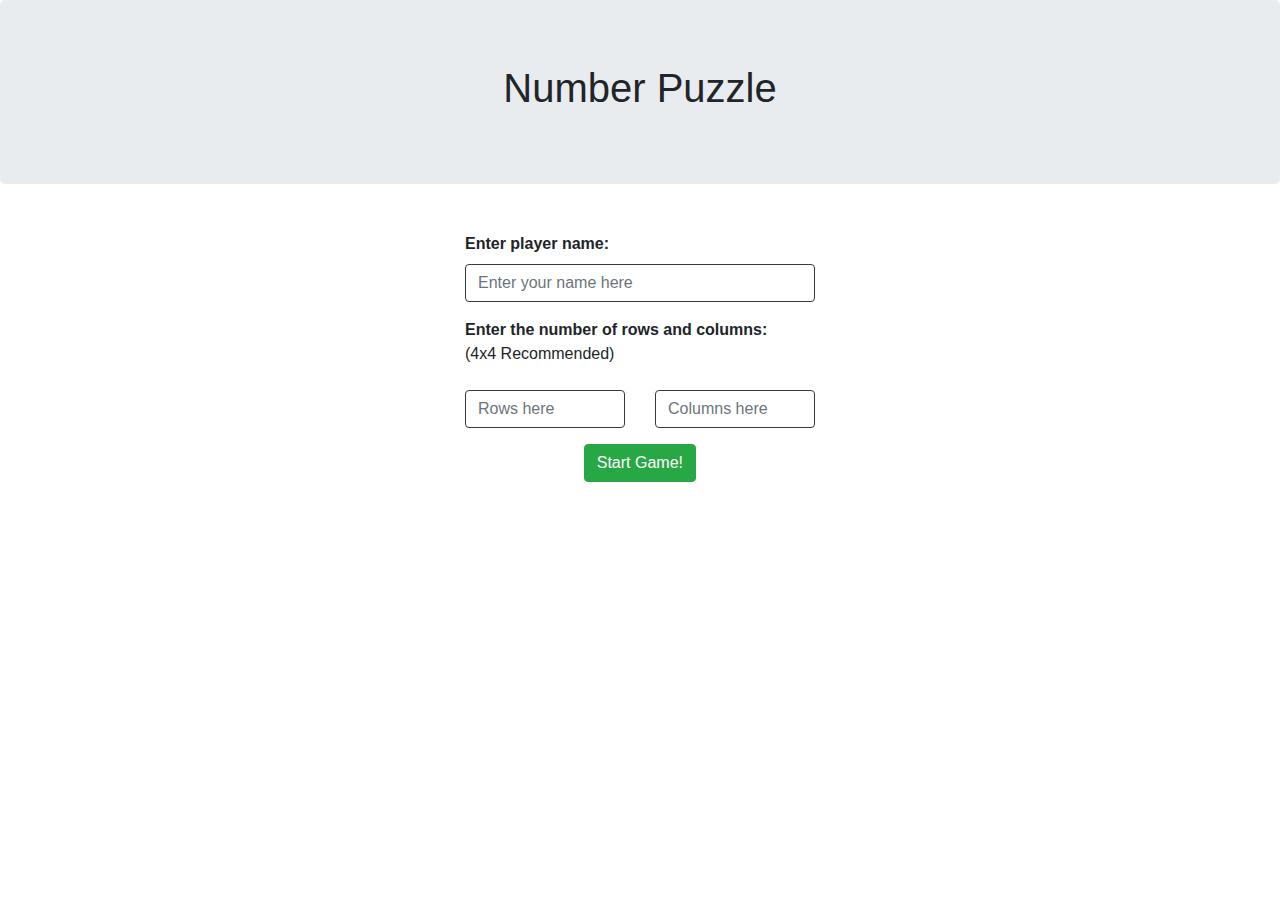
==== Index.html @ d4da0cb2 "Rename Game.html to Index.html" ====
<!DOCTYPE html>
<html lang="en">

<head>
    <meta charset="UTF-8">
    <meta http-equiv="X-UA-Compatible" content="IE=edge">
    <meta name="viewport" content="width=device-width, initial-scale=1.0">
    <title>JS Puzzle game</title>
    <script src="./Js/Main.js"></script>
    <script src="./Js/Game.js"></script>
    <link rel="stylesheet" href="https://maxcdn.bootstrapcdn.com/bootstrap/4.5.2/css/bootstrap.min.css">
    <link rel="stylesheet" href="./CSS/Game.css">
</head>

<body>
    <div class="jumbotron text-center">
        <h1>Number Puzzle</h1>
    </div>
    <div id="wrapper" style="display:none">
        <div id="content">
            <table id="table" style="border-collapse:separate"></table>
            Number Of Moves: <span id="countMoves">0</span><br /><br />
            <input type="button" class="btn btn-danger" id="resetButton" value="Reset" onclick=startNewGame() />
            <input type="button" class="btn btn-primary" value="Go back" onclick=location.reload() />
        </div>
    </div>

    <div class="container my-5 h-100 " id="valueContainer">
        <div class="row h-100 justify-content-center align-items-center">
            <div class="col-10 col-md-8 col-lg-6">
                <div class="row form-group justify-content-center align-items-center">
                    <div class="col-10 col-md-8 col-lg-8">
                        <label class="playerName"><strong>Enter player name:</strong></label>
                        <input id="playerName" class="form-control border-dark" placeholder="Enter your name here" />
                    </div>
                </div>
                <div class='row form-group justify-content-center align-items-center'>
                    <div class="col-10 col-md-8 col-lg-8">
                        <label class=""><strong>Enter the number of rows and
                                columns: </strong><br />(4x4
                            Recommended)</label>
                    </div>
                </div>
                <div class='row form-group justify-content-center align-items-center'>
                    <div class="col-4 col-md-4 col-lg-4">
                        <input id="rowVal" class="form-control border-dark" placeholder="Rows here" />
                    </div>
                    <div class="col-4 col-md-4 col-lg-4">
                        <input id="columnVal" class="form-control border-dark" placeholder="Columns here" />
                    </div>
                </div>

                <div class="row form-group justify-content-center align-items-center">
                    <div class="col-3 col-md-3 col-lg-3">
                        <input type="button" class="btn btn-success" value="Start Game!" id="startButton" />
                    </div>
                </div>
            </div>
        </div>
    </div>

</body>

</html>
---- CSS/Game.css ----
/* This section is used by the fifteen game. */
#table {
  width: auto;
  margin-left: auto;
  margin-right: auto;
  padding: 10px;
}

.tile {
  width: 60px;
  height: 60px;
  border: 2px solid #222;
  text-align: center;
  color: #000;
  cursor: pointer;
  font-size: 25px;
  font-family: Arial, Verdana, sans-serif;
}

.blank {
  font-weight: bold;
  font-size: 25px;
}

#countMoves {
  border: 1px solid #222;
  font-weight: bold;
  padding: 2px 5px;
  color: #000;
}

#wrapper {
  min-width: 700px;
  text-align: center;
  margin-left: auto;
  margin-right: auto;
  width: 80%;
}
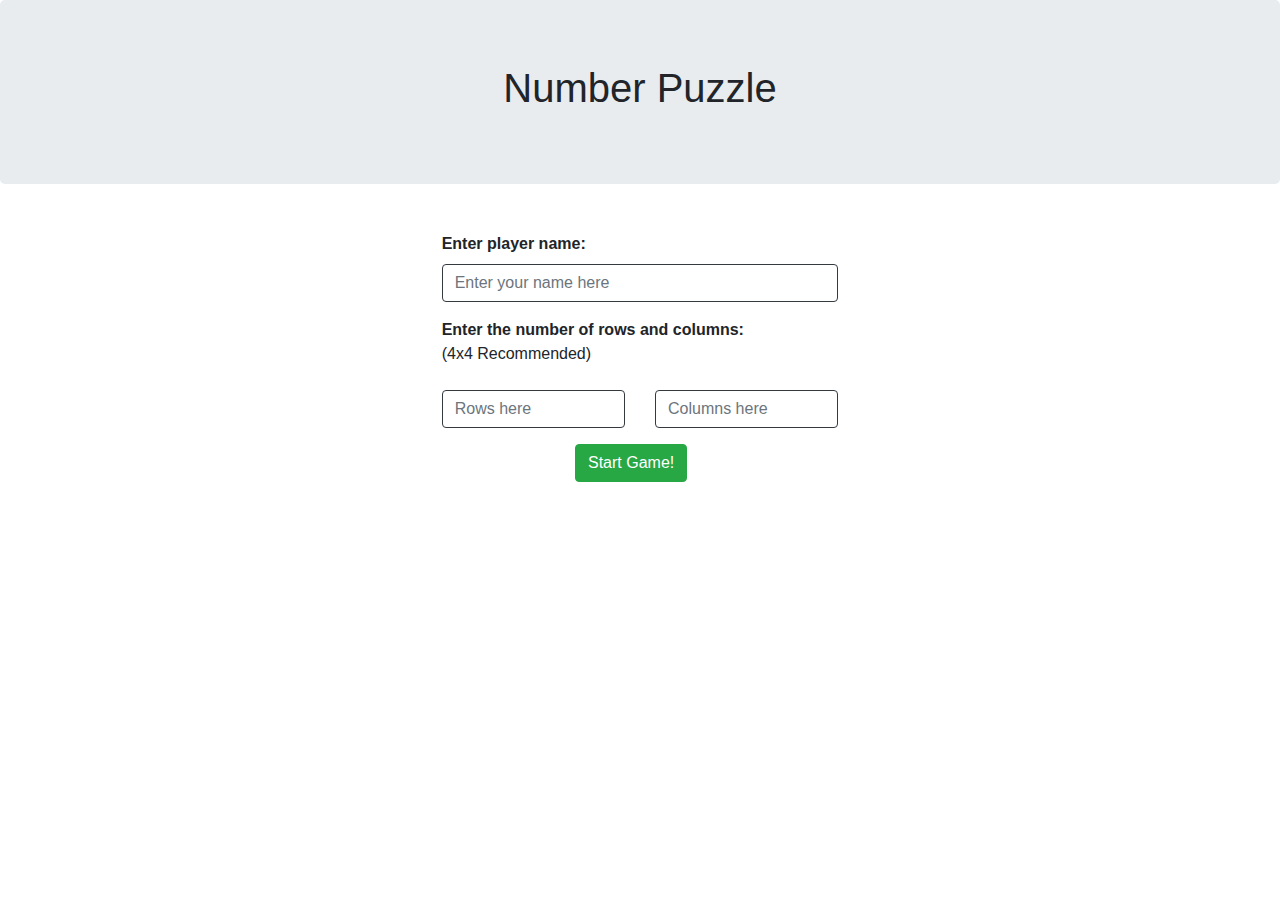
==== commit 749499f4: "Changes made to be responsive" ====
--- a/Index.html
+++ b/Index.html
@@ -16,7 +16,7 @@
     <div class="jumbotron text-center">
         <h1>Number Puzzle</h1>
     </div>
-    <div id="wrapper" style="display:none">
+    <div id="wrapper" class="container-fluid" style="display:none">
         <div id="content">
             <table id="table" style="border-collapse:separate"></table>
             Number Of Moves: <span id="countMoves">0</span><br /><br />
@@ -25,7 +25,7 @@
         </div>
     </div>
 
-    <div class="container my-5 h-100 " id="valueContainer">
+    <div class="container-fluid my-5 h-100 " id="valueContainer">
         <div class="row h-100 justify-content-center align-items-center">
             <div class="col-10 col-md-8 col-lg-6">
                 <div class="row form-group justify-content-center align-items-center">
@@ -61,4 +61,4 @@
 
 </body>
 
-</html>
+</html>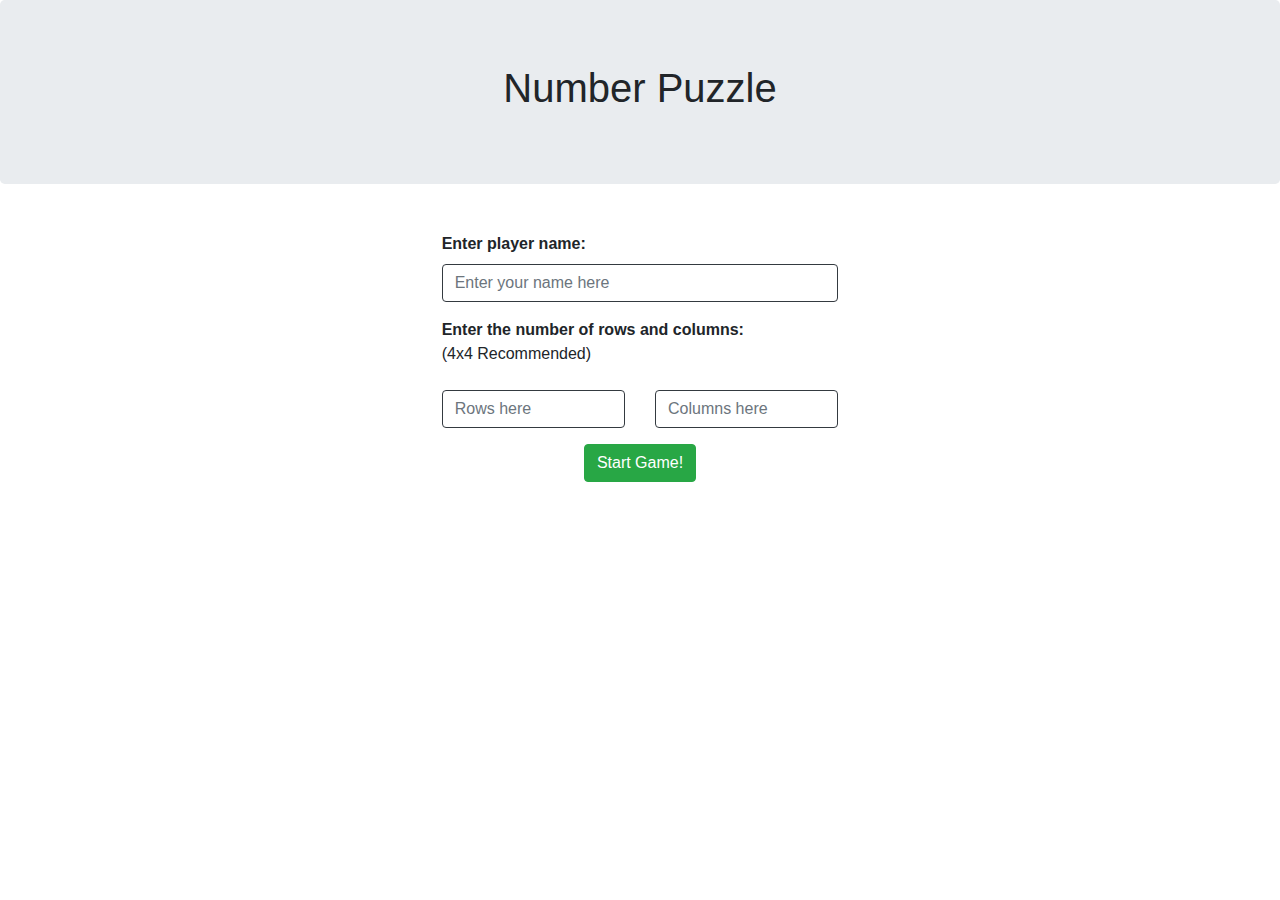
==== commit 277f5629: "Final Responsive changes" ====
--- a/Index.html
+++ b/Index.html
@@ -16,8 +16,8 @@
     <div class="jumbotron text-center">
         <h1>Number Puzzle</h1>
     </div>
-    <div id="wrapper" class="container-fluid" style="display:none">
-        <div id="content">
+    <div id="wrapper" style="display:none">
+        <div id="content" class="container-fluid">
             <table id="table" style="border-collapse:separate"></table>
             Number Of Moves: <span id="countMoves">0</span><br /><br />
             <input type="button" class="btn btn-danger" id="resetButton" value="Reset" onclick=startNewGame() />
@@ -42,18 +42,16 @@
                     </div>
                 </div>
                 <div class='row form-group justify-content-center align-items-center'>
-                    <div class="col-4 col-md-4 col-lg-4">
+                    <div class="col-5 col-md-4 col-lg-4">
                         <input id="rowVal" class="form-control border-dark" placeholder="Rows here" />
                     </div>
-                    <div class="col-4 col-md-4 col-lg-4">
+                    <div class="col-5 col-md-4 col-lg-4">
                         <input id="columnVal" class="form-control border-dark" placeholder="Columns here" />
                     </div>
                 </div>
 
                 <div class="row form-group justify-content-center align-items-center">
-                    <div class="col-3 col-md-3 col-lg-3">
-                        <input type="button" class="btn btn-success" value="Start Game!" id="startButton" />
-                    </div>
+                    <input type="button" class="btn btn-success" value="Start Game!" id="startButton" />
                 </div>
             </div>
         </div>
--- a/CSS/Game.css
+++ b/CSS/Game.css
@@ -30,7 +30,6 @@
 }
 
 #wrapper {
-  min-width: 700px;
   text-align: center;
   margin-left: auto;
   margin-right: auto;
